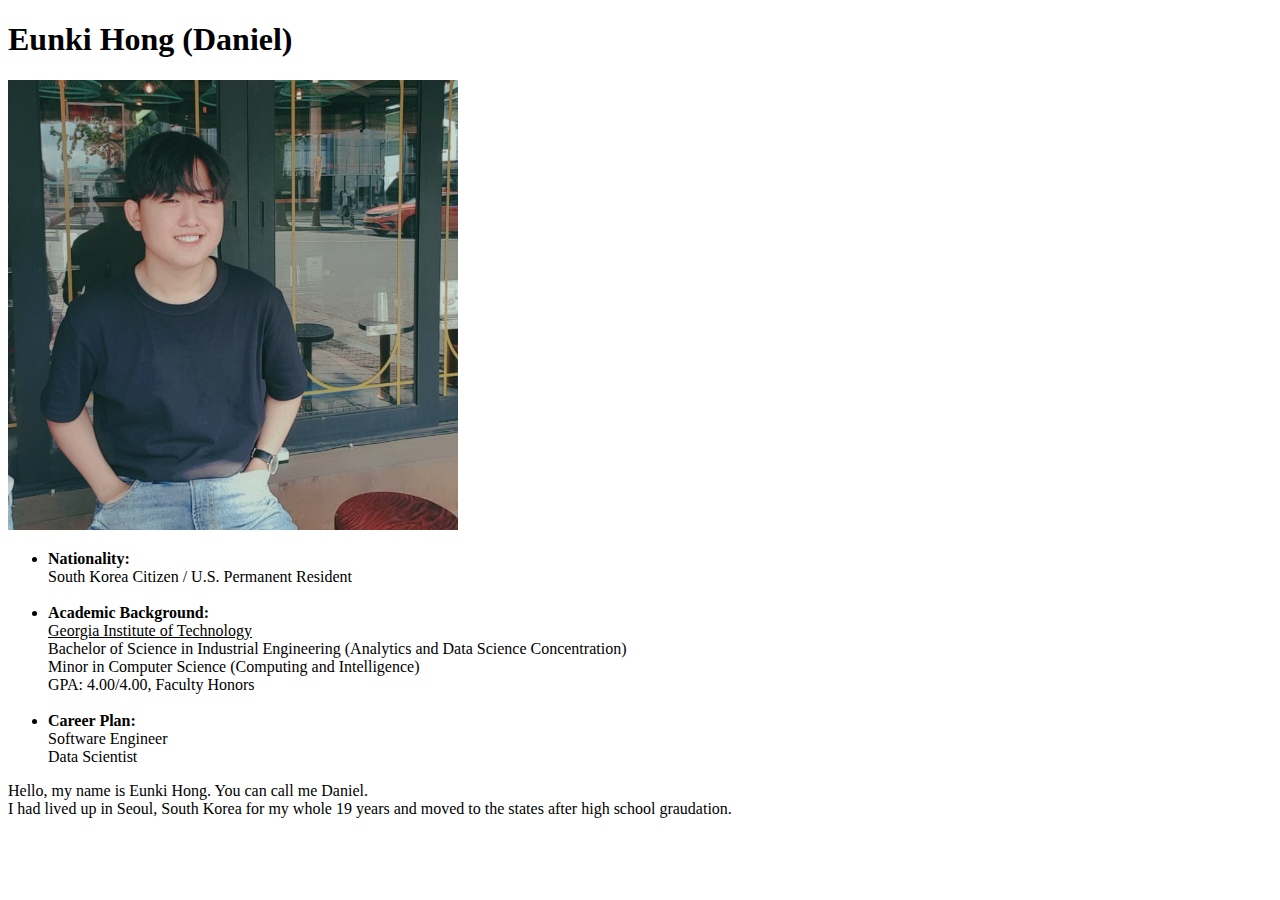
==== index.html @ 2bc35ef2 "version_0" ====
<!DOCTYPE html>
<html lang="en" dir="ltr">
  <head>
    <meta charset="utf-8">
    <title></title>
  </head>
  <body>
    <h1>Eunki Hong (Daniel)</h1>
    <img src="eunki.jpeg" width="450">
    <ul>
      <li><strong>Nationality:</strong><br>
        South Korea Citizen / U.S. Permanent Resident</li><br>
      <li><strong>Academic Background:</strong><br>
        <u>Georgia Institute of Technology</u><br>
        Bachelor of Science in Industrial Engineering (Analytics and Data Science Concentration)<br>
        Minor in Computer Science (Computing and Intelligence)<br>
        GPA: 4.00/4.00, Faculty Honors
      </li><br>
      <li><strong>Career Plan:</strong><br>
        Software Engineer<br>
        Data Scientist
      </li>
    </ul>
    <p>Hello, my name is Eunki Hong. You can call me Daniel. <br>
      I had lived up in Seoul, South Korea for my whole 19 years and moved to the states after high school graudation.
    </p>
  </body>
</html>
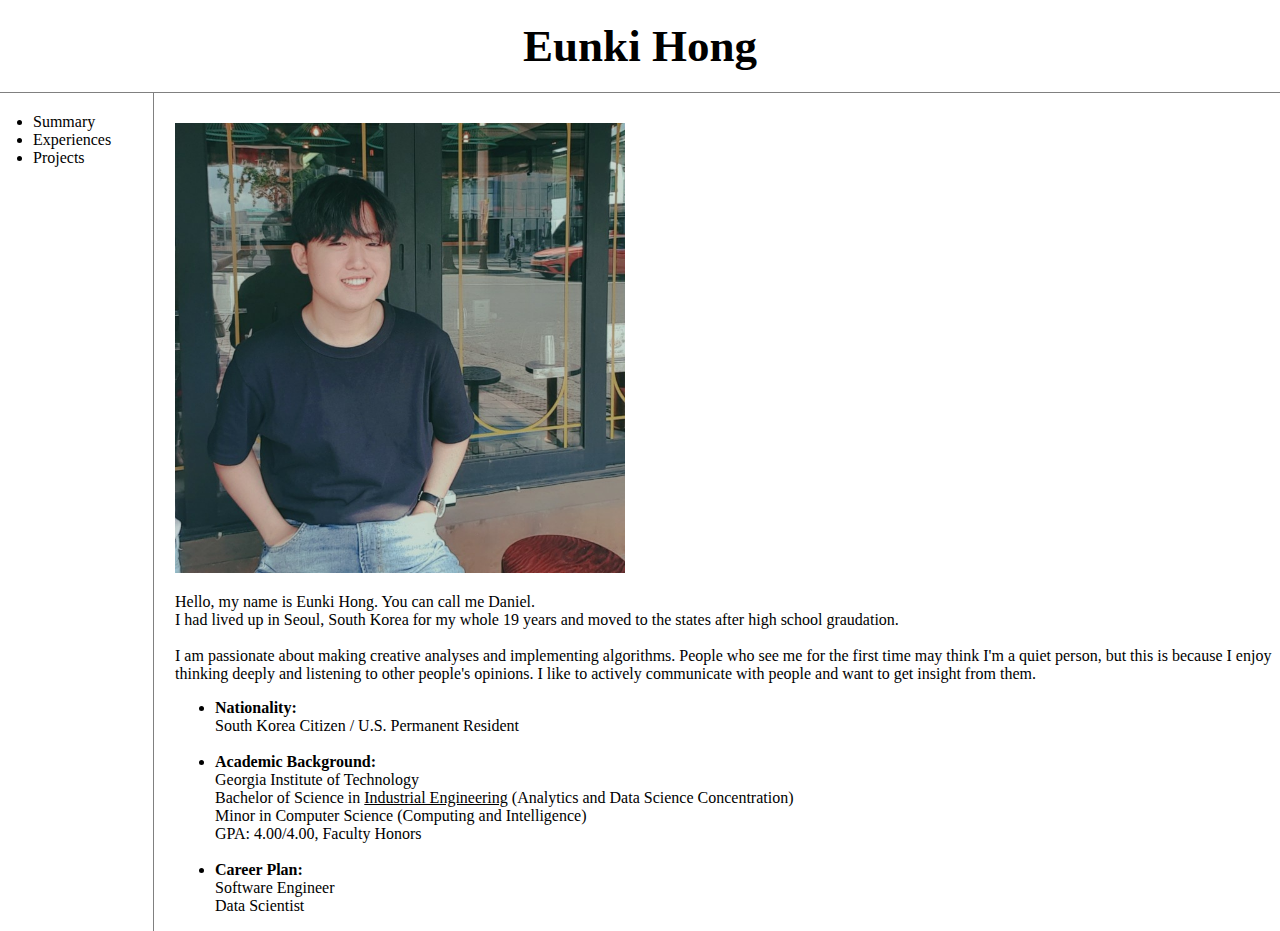
==== commit c56baffd: "version2" ====
--- a/index.html
+++ b/index.html
@@ -1,28 +1,44 @@
 <!DOCTYPE html>
-<html lang="en" dir="ltr">
-  <head>
+<html>
+<head>
     <meta charset="utf-8">
-    <title></title>
-  </head>
-  <body>
-    <h1>Eunki Hong (Daniel)</h1>
-    <img src="eunki.jpeg" width="450">
-    <ul>
-      <li><strong>Nationality:</strong><br>
-        South Korea Citizen / U.S. Permanent Resident</li><br>
-      <li><strong>Academic Background:</strong><br>
-        <u>Georgia Institute of Technology</u><br>
-        Bachelor of Science in Industrial Engineering (Analytics and Data Science Concentration)<br>
-        Minor in Computer Science (Computing and Intelligence)<br>
-        GPA: 4.00/4.00, Faculty Honors
-      </li><br>
-      <li><strong>Career Plan:</strong><br>
-        Software Engineer<br>
-        Data Scientist
-      </li>
+    <title>Eunki - Main</title>
+    <link rel="stylesheet" href="style.css">
+</head>
+<body>
+  <h1>Eunki Hong</h1>
+  <div id="grid">
+    <ul id="contents">
+      <li>Summary</li>
+      <li>Experiences</li>
+      <li>Projects</li>
     </ul>
-    <p>Hello, my name is Eunki Hong. You can call me Daniel. <br>
-      I had lived up in Seoul, South Korea for my whole 19 years and moved to the states after high school graudation.
-    </p>
-  </body>
+    <div id="summary">
+      <div id="image">
+        <img src="eunki.jpeg" width="450">
+      </div>
+      <p>
+        Hello, my name is Eunki Hong. You can call me Daniel.<br>
+        I had lived up in Seoul, South Korea for my whole 19 years and moved to the states after high school graudation.<br>
+        <br> I am passionate about making creative analyses and implementing algorithms. People who see me for the first time may think
+        I'm a quiet person, but this is because I enjoy thinking deeply and listening to other people's opinions.
+        I like to actively communicate with people and want to get insight from them.
+      </p>
+      <ul>
+        <li><strong>Nationality:</strong><br>
+          South Korea Citizen / U.S. Permanent Resident</li><br>
+        <li><strong>Academic Background:</strong><br>
+          Georgia Institute of Technology<br>
+          Bachelor of Science in <a href="https://www.isye.gatech.edu/" target="_blank" title="How is Industrial Engineering at Georgia Tech?">Industrial Engineering</a> (Analytics and Data Science Concentration)<br>
+          Minor in Computer Science (Computing and Intelligence)<br>
+          GPA: 4.00/4.00, Faculty Honors
+        </li><br>
+        <li><strong>Career Plan:</strong><br>
+          Software Engineer<br>
+          Data Scientist
+        </li>
+      </ul>
+    </div>
+  <div>
+</body>
 </html>
--- a/style.css
+++ b/style.css
@@ -0,0 +1,45 @@
+body {
+  margin:0;
+}
+a {
+  color:black;
+}
+h1 {
+  font-size:45px;
+  text-align: center;
+  border-bottom:1px solid gray;
+  margin:0;
+  padding:20px;
+}
+#grid {
+  display: grid;
+  grid-template-columns: 150px 1fr;
+}
+#contents {
+  border-right: 1px solid gray;
+  width:100px;
+  margin:0;
+  padding:20px;
+  padding-left:33px;
+}
+#grid #summary {
+  padding-top:30px;
+  padding-left:25px;
+}
+@media(max-width:800px) {
+  #grid {
+    display: block;
+  }
+  #contents {
+    border-right:none;
+  }
+  #grid #summary #image {
+    text-align: center;
+  }
+  #grid #summary #image img {
+    width:320px;
+  }
+  h1 {
+    border-bottom:none;
+  }
+}
